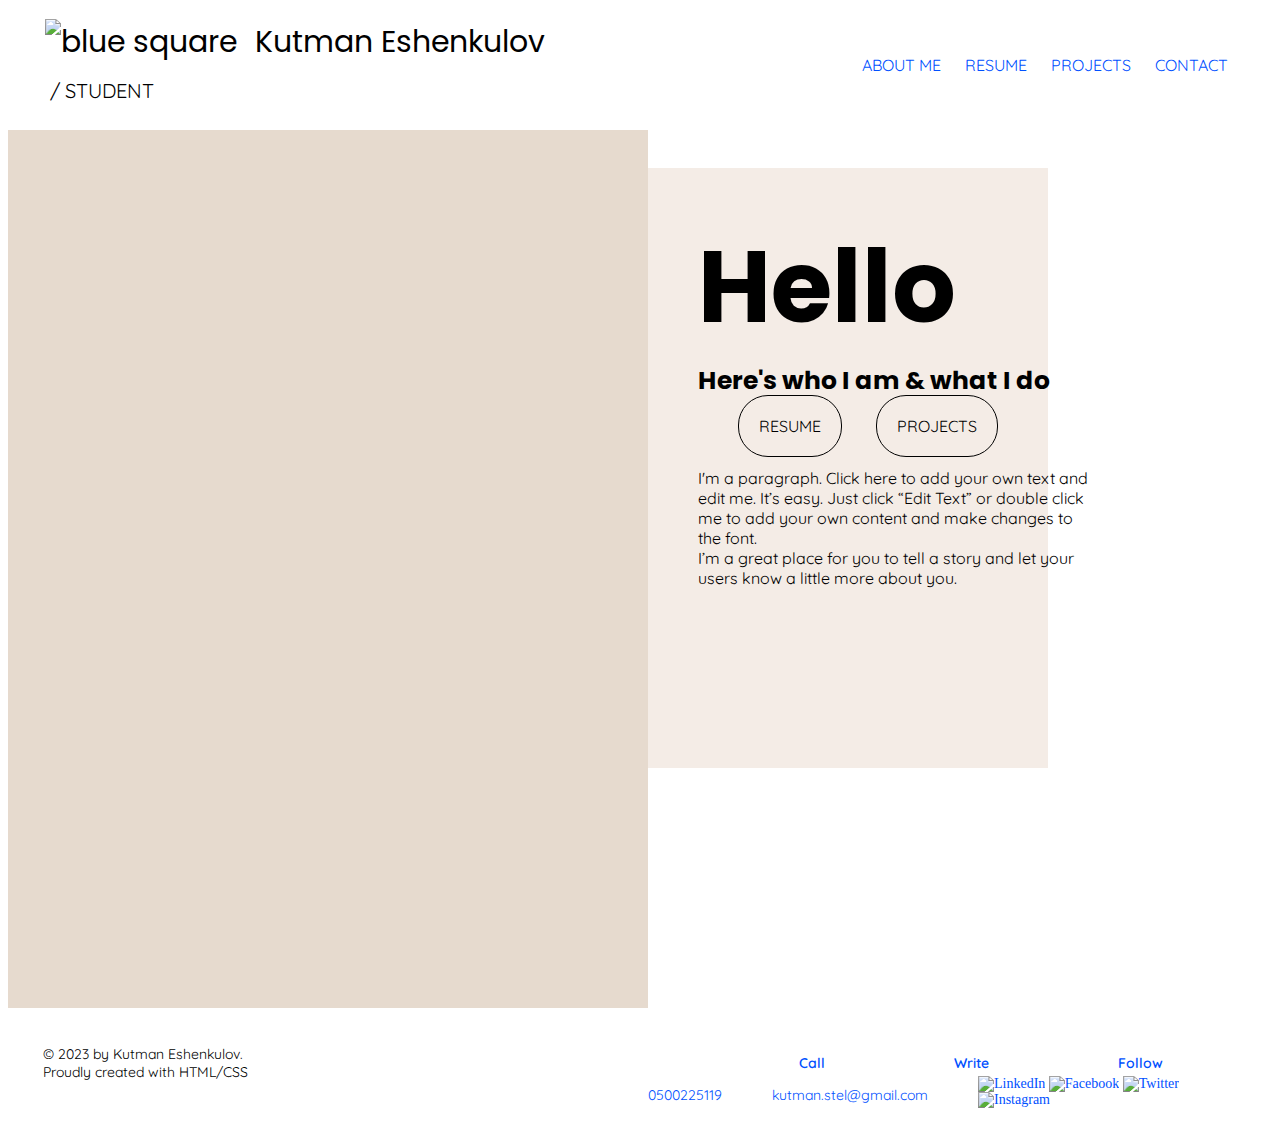
==== Grid.html @ 9e1e8f2b "Initial commit" ====
<!DOCTYPE html>
<html lang="en">

<head>
    <meta charset="UTF-8">
    <title>Grid</title>
    <link rel="stylesheet" href="./style.css">
    <link rel="preconnect" href="https://fonts.googleapis.com">
    <link rel="preconnect" href="https://fonts.gstatic.com" crossorigin>
    <link href="https://fonts.googleapis.com/css2?family=Poppins:wght@700&display=swap" rel="stylesheet">
    <link rel="preconnect" href="https://fonts.googleapis.com">
    <link rel="preconnect" href="https://fonts.gstatic.com" crossorigin>
    <link href="https://fonts.googleapis.com/css2?family=Quicksand:wght@300;600&display=swap" rel="stylesheet">
</head>

<body>

    <div class="header">
        <div class="name"> <img src="https://drive.google.com/thumbnail?id=1C9DsdvnR-GNyKEqmvJ7oT9Z4Zn5nBef2"
                alt="blue square"> Kutman Eshenkulov <span class="job"> / STUDENT </span>
        </div>
        <div class="buttons">
            <ul class="nav">
                <li>ABOUT ME</li>
                <li>RESUME</li>
                <li>PROJECTS</li>
                <li>CONTACT</li>
            </ul>
        </div>
    </div>

    <div class="container">
        <div class="leftRec" style="background-color: rgb(230, 218, 206);"></div>
        <div class="small_leftRec" style="background-color: rgb(244, 236, 230);"></div>
        <div class="content">
            <h1>Hello</h1>
            <h2>Here's who I am & what I do</h2>
            <ul class="content_buttons">
                <li>RESUME</li>
                <li>PROJECTS</li>
            </ul>
            <p>
                I'm a paragraph. Click here to add your own text and edit me. It’s easy. Just click “Edit Text” or
                double click me to add your own content and make changes to the font.
                <br>
                I’m a great place for you to tell a story and let your users know a little more about you.
            </p>
        </div>
        <div class="footer">© 2023 by Kutman Eshenkulov. <br>
            Proudly created with HTML/CSS</div>
        <div class="contacts">
            <ul class="contact">
                <li>Call</li>
                <li>Write</li>
                <li>Follow</li>
            </ul>
        </div>
        <div class="footer_contacts">
            <p id="number">0500225119</p>
            <p id="email">kutman.stel@gmail.com</p>
            <span id="social_media"><img
                    src="https://static.wixstatic.com/media/6ea5b4a88f0b4f91945b40499aa0af00.png/v1/fill/w_24,h_24,al_c,q_85,usm_0.66_1.00_0.01/6ea5b4a88f0b4f91945b40499aa0af00.webp"
                    alt="LinkedIn">
                <img src="https://static.wixstatic.com/media/0fdef751204647a3bbd7eaa2827ed4f9.png/v1/fill/w_24,h_24,al_c,q_85,usm_0.66_1.00_0.01/0fdef751204647a3bbd7eaa2827ed4f9.webp"
                    alt="Facebook">
                <img src="https://static.wixstatic.com/media/c7d035ba85f6486680c2facedecdcf4d.png/v1/fill/w_23,h_24,al_c,q_85,usm_0.66_1.00_0.01/c7d035ba85f6486680c2facedecdcf4d.webp"
                    alt="Twitter">
                <img src="https://static.wixstatic.com/media/01c3aff52f2a4dffa526d7a9843d46ea.png/v1/fill/w_23,h_24,al_c,q_85,usm_0.66_1.00_0.01/01c3aff52f2a4dffa526d7a9843d46ea.webp"
                    alt="Instagram"></span>
        </div>
    </div>


</body>

</html>
---- style.css ----
* {
            box-sizing: border-box;
        }

        body {
            overflow-x: hidden;
        }

        .container {
            display: grid;
            grid-template-columns: 50vw 50vw;
            grid-template-rows: 1000px 110px;
        }

        .header {
            width: 100%;
            height: 130px;
            display: flex;
            justify-content: space-between;
            align-items: center;
            position: fixed;
            top: 0;
            right: 0;
            left: 0;
            background-color: white;
        }

        .name {
            width: 500px;
            font-size: 30px;
            font-family: poppins-semibold, poppins, sans-serif;
            margin: 0 0 0 3.5%;
        }

        .name>img {
            height: 20px;
            margin: 0 2% 0 0;
        }

        .job {
            font-size: 20px;
            font-family: 'Quicksand', sans-serif;
            margin: 0 0 0 1%;
        }

        .buttons {
            margin: 0 2.5% 0 0;
        }

        .nav>* {
            cursor: pointer;
            font-family: 'Quicksand', sans-serif;
            font-size: 14px/1.4em;
            color: #0050FF;
            margin: 0 20px 0 0;
        }

        .leftRec {
            grid-area: 1/1/2/2;
        }

        .small_leftRec {
            grid-area: 1/2/2/3;
            display: flex;
            width: 400px;
            height: 600px;
            margin: 25% 40% 0 0;
            padding: 25% 40% 0 0;
        }

        .content {
            display: flex;
            width: 400px;
            height: 400px;
            justify-content: center;
            align-items: flex-start;
            flex-direction: column;
            grid-area: 1/2/2/3;
            margin: 200px 0 0 50px;
        }

        h1 {
            font-family: poppins-semibold, poppins, sans-serif;
            font-size: 100px;
            margin: 0;
        }

        h2 {
            font-family: poppins-semibold, poppins, sans-serif;
            font-size: 25px;
            margin: 0;
        }

        .content_buttons>* {
            margin: 0 30px 0 0;
            padding: 20px;
            border: 1px solid black;
            border-radius: 30px;
            font-family: 'Quicksand', sans-serif;
        }

        p {
            font-family: 'Quicksand', sans-serif;
        }

        .footer {
            display: flex;
            align-items: center;
            justify-content: start;
            grid-area: 2/1/3/2;
            margin: 0 0 0 35px;
            font-family: 'Quicksand', sans-serif;
            font-size: 14px;
        }

        .contacts {
            display: flex;
            align-items: center;
            justify-content: end;
            grid-area: 2/2/3/3;
        }

        .contact>* {
            font-family: 'Quicksand', sans-serif;
            font-weight: 600;
            font-size: 14px;
            color: #0050FF;
            margin: 0 125px 0 0;
        }

        .footer_contacts {
            display: flex;
            align-items: flex-end;
            justify-content: flex-end;
            grid-area: 2/2/3/3;
        }

        .footer_contacts>* {
            font-size: 14px;
            color: #0050FF;
        }

        #number {
            padding: 0 50px 0 0;
        }

        #email {
            padding: 0 50px 0 0;
        }

        #social_media {
            padding: 0 100px 10px 0;
        }

        #social_media>img {
            height: 19px;
        }

        li {
            display: inline;
        }
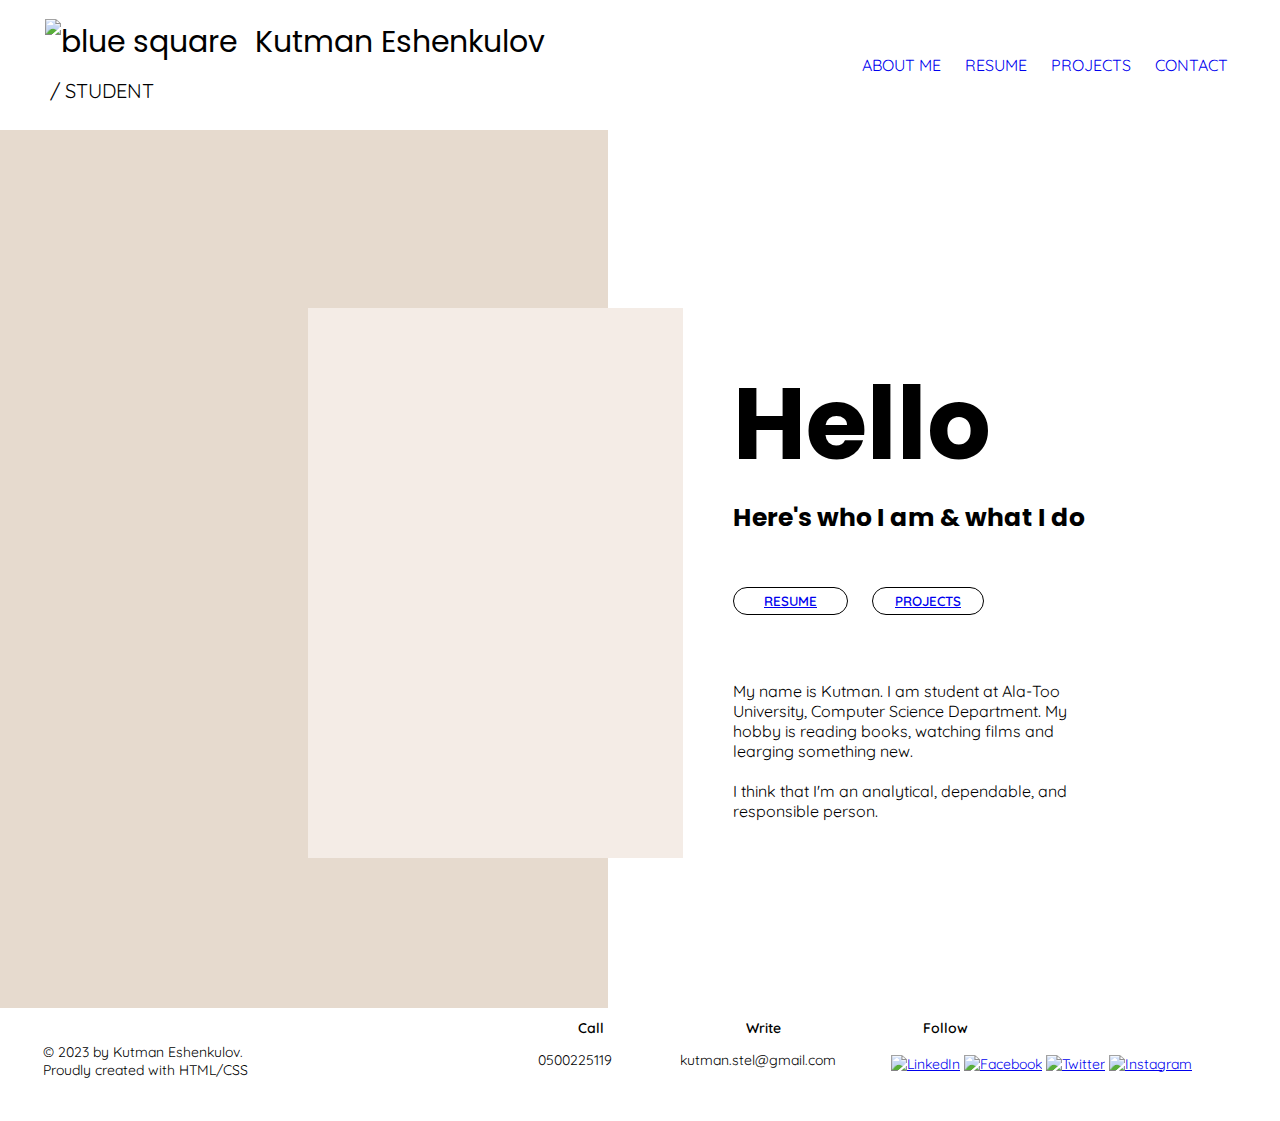
==== commit 017867fe: "making cute" ====
--- a/Grid.html
+++ b/Grid.html
@@ -21,10 +21,10 @@
         </div>
         <div class="buttons">
             <ul class="nav">
-                <li>ABOUT ME</li>
-                <li>RESUME</li>
-                <li>PROJECTS</li>
-                <li>CONTACT</li>
+                <li><a href="https://www.youtube.com/">ABOUT ME</a></li>
+                <li><a href="https://www.youtube.com/">RESUME</a></li>
+                <li><a href="https://www.youtube.com/">PROJECTS</a></li>
+                <li><a href="https://www.youtube.com/">CONTACT</a></li>
             </ul>
         </div>
     </div>
@@ -35,42 +35,47 @@
         <div class="content">
             <h1>Hello</h1>
             <h2>Here's who I am & what I do</h2>
-            <ul class="content_buttons">
-                <li>RESUME</li>
-                <li>PROJECTS</li>
-            </ul>
-            <p>
-                I'm a paragraph. Click here to add your own text and edit me. It’s easy. Just click “Edit Text” or
-                double click me to add your own content and make changes to the font.
+            <div class="content_button">
+                <button style="padding: 5px 30px 5px 30px; margin: 0 20px 50px 0"><a href="https://www.youtube.com/">RESUME</a></button>
+                <button style="padding: 5px 22px 5px 22px;"><a href="https://www.youtube.com/">PROJECTS</a></button>
+            </div>
+
+            <p style="width: 370px;">
+                My name is Kutman. I am student at Ala-Too University, Computer Science Department. My hobby is reading
+                books, watching films and learging something new.<br>
                 <br>
-                I’m a great place for you to tell a story and let your users know a little more about you.
+                I think that I'm an analytical, dependable, and responsible person.
             </p>
         </div>
-        <div class="footer">© 2023 by Kutman Eshenkulov. <br>
-            Proudly created with HTML/CSS</div>
+    </div>
+
+    <div class="footer">© 2023 by Kutman Eshenkulov. <br>
+        Proudly created with HTML/CSS
         <div class="contacts">
-            <ul class="contact">
+            <ul class="contact_names">
                 <li>Call</li>
                 <li>Write</li>
                 <li>Follow</li>
             </ul>
-        </div>
-        <div class="footer_contacts">
-            <p id="number">0500225119</p>
-            <p id="email">kutman.stel@gmail.com</p>
-            <span id="social_media"><img
-                    src="https://static.wixstatic.com/media/6ea5b4a88f0b4f91945b40499aa0af00.png/v1/fill/w_24,h_24,al_c,q_85,usm_0.66_1.00_0.01/6ea5b4a88f0b4f91945b40499aa0af00.webp"
-                    alt="LinkedIn">
-                <img src="https://static.wixstatic.com/media/0fdef751204647a3bbd7eaa2827ed4f9.png/v1/fill/w_24,h_24,al_c,q_85,usm_0.66_1.00_0.01/0fdef751204647a3bbd7eaa2827ed4f9.webp"
-                    alt="Facebook">
-                <img src="https://static.wixstatic.com/media/c7d035ba85f6486680c2facedecdcf4d.png/v1/fill/w_23,h_24,al_c,q_85,usm_0.66_1.00_0.01/c7d035ba85f6486680c2facedecdcf4d.webp"
-                    alt="Twitter">
-                <img src="https://static.wixstatic.com/media/01c3aff52f2a4dffa526d7a9843d46ea.png/v1/fill/w_23,h_24,al_c,q_85,usm_0.66_1.00_0.01/01c3aff52f2a4dffa526d7a9843d46ea.webp"
-                    alt="Instagram"></span>
+            <div class="contact_data">
+                <p id="number">0500225119</p>
+                <p id="email">kutman.stel@gmail.com</p>
+                <span id="social_media">
+                    <a href="https://www.youtube.com/"><img
+                            src="https://static.wixstatic.com/media/6ea5b4a88f0b4f91945b40499aa0af00.png/v1/fill/w_24,h_24,al_c,q_85,usm_0.66_1.00_0.01/6ea5b4a88f0b4f91945b40499aa0af00.webp"
+                            alt="LinkedIn"></a>
+                    <a href="https://www.youtube.com/"><img
+                            src="https://static.wixstatic.com/media/0fdef751204647a3bbd7eaa2827ed4f9.png/v1/fill/w_24,h_24,al_c,q_85,usm_0.66_1.00_0.01/0fdef751204647a3bbd7eaa2827ed4f9.webp"
+                            alt="Facebook"></a>
+                    <a href="https://www.youtube.com/"><img
+                            src="https://static.wixstatic.com/media/c7d035ba85f6486680c2facedecdcf4d.png/v1/fill/w_23,h_24,al_c,q_85,usm_0.66_1.00_0.01/c7d035ba85f6486680c2facedecdcf4d.webp"
+                            alt="Twitter"></a>
+                    <a href="https://www.youtube.com/"><img
+                            src="https://static.wixstatic.com/media/01c3aff52f2a4dffa526d7a9843d46ea.png/v1/fill/w_23,h_24,al_c,q_85,usm_0.66_1.00_0.01/01c3aff52f2a4dffa526d7a9843d46ea.webp"
+                            alt="Instagram"></span></a>
+            </div>
         </div>
     </div>
-
-
 </body>
 
 </html>--- a/style.css
+++ b/style.css
@@ -4,12 +4,6 @@
 
         body {
             overflow-x: hidden;
-        }
-
-        .container {
-            display: grid;
-            grid-template-columns: 50vw 50vw;
-            grid-template-rows: 1000px 110px;
         }
 
         .header {
@@ -48,24 +42,26 @@
         }
 
         .nav>* {
-            cursor: pointer;
             font-family: 'Quicksand', sans-serif;
             font-size: 14px/1.4em;
-            color: #0050FF;
             margin: 0 20px 0 0;
+            color: #000;
+        }
+
+        .container {
+            display: flex;
         }
 
         .leftRec {
-            grid-area: 1/1/2/2;
+            width: 610px;
+            height: 1000px;
+            margin: 0 0 0 -10px;
         }
 
         .small_leftRec {
-            grid-area: 1/2/2/3;
-            display: flex;
-            width: 400px;
-            height: 600px;
-            margin: 25% 40% 0 0;
-            padding: 25% 40% 0 0;
+            width: 375px;
+            height: 550px;
+            margin: 300px 0 0 -300px;
         }
 
         .content {
@@ -75,28 +71,30 @@
             justify-content: center;
             align-items: flex-start;
             flex-direction: column;
-            grid-area: 1/2/2/3;
             margin: 200px 0 0 50px;
         }
 
         h1 {
             font-family: poppins-semibold, poppins, sans-serif;
             font-size: 100px;
-            margin: 0;
+            margin: 370px 0 0 0;
         }
 
         h2 {
             font-family: poppins-semibold, poppins, sans-serif;
             font-size: 25px;
-            margin: 0;
+            margin: 0 0 50px 0;
         }
 
-        .content_buttons>* {
-            margin: 0 30px 0 0;
-            padding: 20px;
-            border: 1px solid black;
+        button {
+            
             border-radius: 30px;
             font-family: 'Quicksand', sans-serif;
+            font-weight: 600;
+            border: 1px solid black;
+            border-radius: 100px;
+            background: transparent;
+            color: black
         }
 
         p {
@@ -104,58 +102,70 @@
         }
 
         .footer {
+            height: 105px;
+            width: 100%;
             display: flex;
             align-items: center;
-            justify-content: start;
-            grid-area: 2/1/3/2;
+            justify-content: space-between;
             margin: 0 0 0 35px;
             font-family: 'Quicksand', sans-serif;
             font-size: 14px;
         }
 
-        .contacts {
-            display: flex;
-            align-items: center;
-            justify-content: end;
-            grid-area: 2/2/3/3;
+        .contact_names > * {
+            margin: 0 138px 0 0;
+            font-weight: 600;
         }
 
-        .contact>* {
-            font-family: 'Quicksand', sans-serif;
-            font-weight: 600;
-            font-size: 14px;
-            color: #0050FF;
-            margin: 0 125px 0 0;
+        ul.contact_names {
+            margin: 0;
         }
 
-        .footer_contacts {
+        .contact_data {
             display: flex;
             align-items: flex-end;
             justify-content: flex-end;
-            grid-area: 2/2/3/3;
-        }
-
-        .footer_contacts>* {
-            font-size: 14px;
-            color: #0050FF;
         }
 
         #number {
-            padding: 0 50px 0 0;
+            padding: 0 68px 20px 0;
         }
 
         #email {
-            padding: 0 50px 0 0;
+            padding: 0 55px 20px 0;
         }
 
         #social_media {
-            padding: 0 100px 10px 0;
+            padding: 0 115px 30px 0;
         }
 
-        #social_media>img {
+        a, img {
             height: 19px;
         }
 
         li {
             display: inline;
+        }
+
+        li :link{
+            text-decoration: none;
+        }
+
+        li :visited{
+            color: black;
+            text-decoration: none;
+        }
+
+        li :hover{
+            color: blue;
+            text-decoration: none;
+        }
+
+        li :active {
+            color: blue;
+        }
+
+        button:hover {
+            background: #0050FF;
+            color: #fff;
         }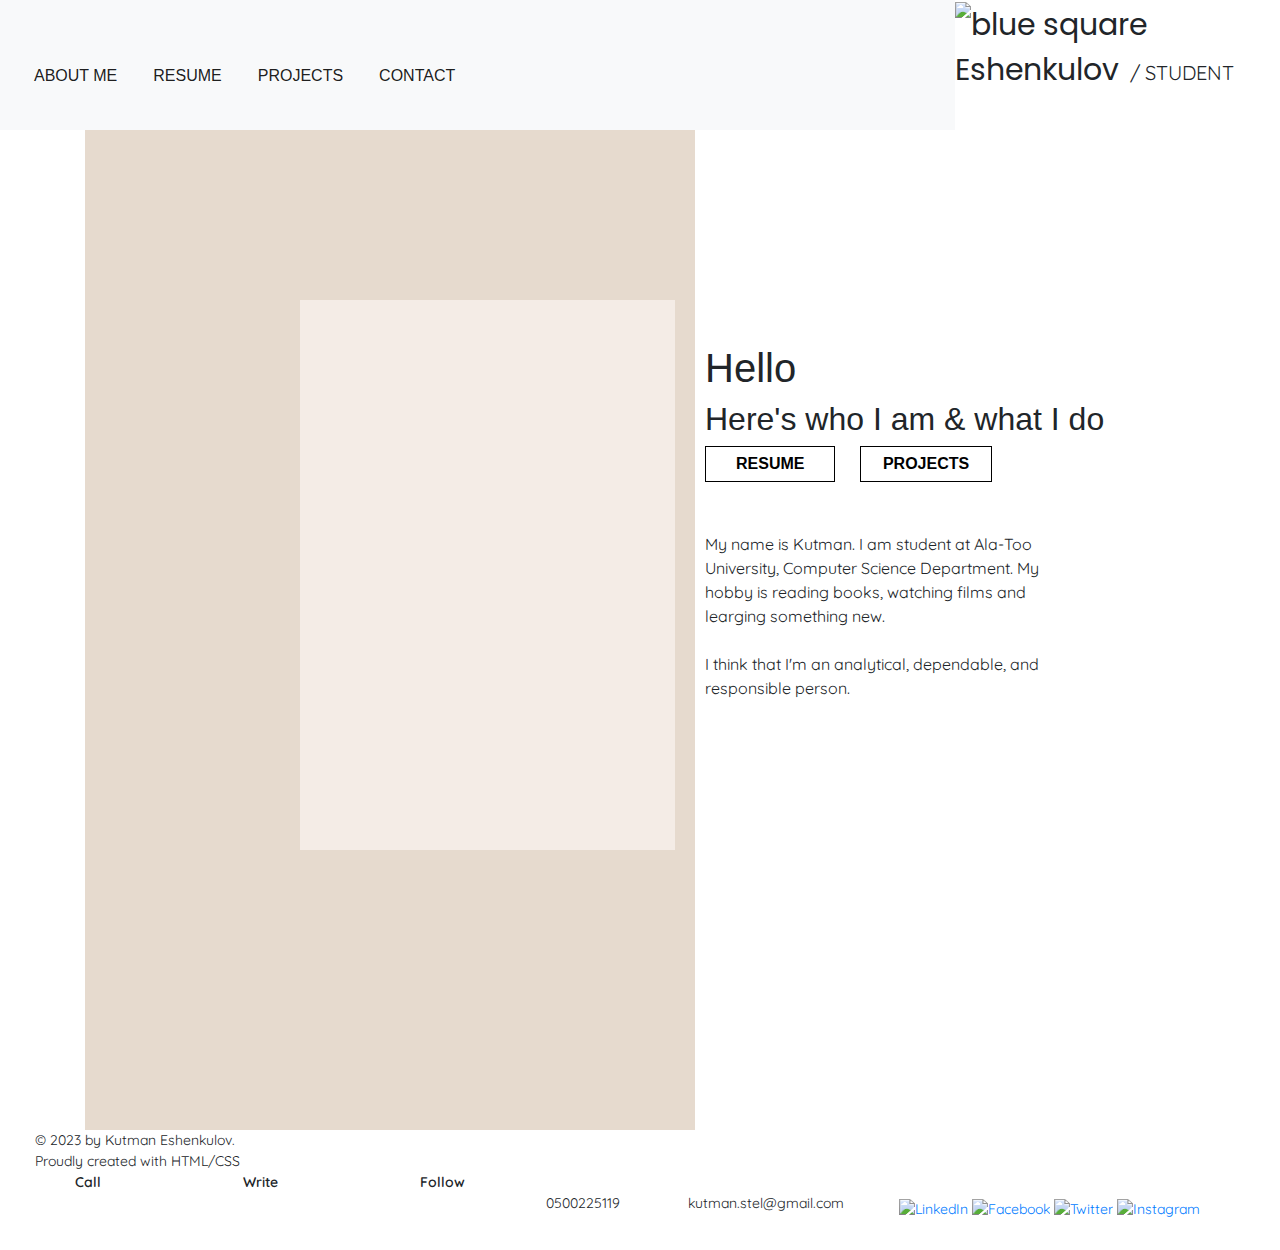
==== commit 1f10bc74: "some changes" ====
--- a/Grid.html
+++ b/Grid.html
@@ -3,6 +3,7 @@
 
 <head>
     <meta charset="UTF-8">
+    <meta name="viewport" content="width=device-width, initial-scale=1">
     <title>Grid</title>
     <link rel="stylesheet" href="./style.css">
     <link rel="preconnect" href="https://fonts.googleapis.com">
@@ -11,33 +12,49 @@
     <link rel="preconnect" href="https://fonts.googleapis.com">
     <link rel="preconnect" href="https://fonts.gstatic.com" crossorigin>
     <link href="https://fonts.googleapis.com/css2?family=Quicksand:wght@300;600&display=swap" rel="stylesheet">
+    <link rel="stylesheet" href="https://maxcdn.bootstrapcdn.com/bootstrap/4.0.0/css/bootstrap.min.css" integrity="sha384-Gn5384xqQ1aoWXA+058RXPxPg6fy4IWvTNh0E263XmFcJlSAwiGgFAW/dAiS6JXm" crossorigin="anonymous">
+
 </head>
 
 <body>
-
-    <div class="header">
-        <div class="name"> <img src="https://drive.google.com/thumbnail?id=1C9DsdvnR-GNyKEqmvJ7oT9Z4Zn5nBef2"
-                alt="blue square"> Kutman Eshenkulov <span class="job"> / STUDENT </span>
-        </div>
-        <div class="buttons">
-            <ul class="nav">
-                <li><a href="https://www.youtube.com/">ABOUT ME</a></li>
-                <li><a href="https://www.youtube.com/">RESUME</a></li>
-                <li><a href="https://www.youtube.com/">PROJECTS</a></li>
-                <li><a href="https://www.youtube.com/">CONTACT</a></li>
-            </ul>
-        </div>
+    <script src="https://code.jquery.com/jquery-3.2.1.slim.min.js" integrity="sha384-KJ3o2DKtIkvYIK3UENzmM7KCkRr/rE9/Qpg6aAZGJwFDMVNA/GpGFF93hXpG5KkN" crossorigin="anonymous"></script>
+    <script src="https://cdnjs.cloudflare.com/ajax/libs/popper.js/1.12.9/umd/popper.min.js" integrity="sha384-ApNbgh9B+Y1QKtv3Rn7W3mgPxhU9K/ScQsAP7hUibX39j7fakFPskvXusvfa0b4Q" crossorigin="anonymous"></script>
+    <script src="https://maxcdn.bootstrapcdn.com/bootstrap/4.0.0/js/bootstrap.min.js" integrity="sha384-JZR6Spejh4U02d8jOt6vLEHfe/JQGiRRSQQxSfFWpi1MquVdAyjUar5+76PVCmYl" crossorigin="anonymous"></script>
+    <div class="name"> <img src="https://drive.google.com/thumbnail?id=1C9DsdvnR-GNyKEqmvJ7oT9Z4Zn5nBef2"
+      alt="blue square"> Eshenkulov <span class="job"> / STUDENT </span>    
     </div>
+    <nav class="navbar navbar-expand-lg navbar-light bg-light">
+      <button class="navbar-toggler" type="button" data-toggle="collapse" data-target="#navbarNav" aria-controls="navbarNav" aria-expanded="false" aria-label="Toggle navigation">
+        <span class="navbar-toggler-icon"></span>
+      </button>
+      <div class="collapse navbar-collapse" id="navbarNav">
+        <ul class="navbar-nav">
+          <li class="nav-item active">
+            <a class="nav-link" href="#">ABOUT ME<span class="sr-only">(current)</span></a>
+          </li>
+          <li class="nav-item active">
+            <a class="nav-link" href="#">RESUME<span class="sr-only">(current)</span></a>
+          </li>
+          <li class="nav-item active">
+            <a class="nav-link" href="#">PROJECTS<span class="sr-only">(current)</span></a>
+          </li>
+          <li class="nav-item active">
+            <a class="nav-link" href="#">CONTACT<span class="sr-only">(current)</span></a>
+          </li>
+        </ul>
+      </div>
+    </nav>
+    
 
     <div class="container">
         <div class="leftRec" style="background-color: rgb(230, 218, 206);"></div>
-        <div class="small_leftRec" style="background-color: rgb(244, 236, 230);"></div>
+        
         <div class="content">
             <h1>Hello</h1>
             <h2>Here's who I am & what I do</h2>
             <div class="content_button">
-                <button style="padding: 5px 30px 5px 30px; margin: 0 20px 50px 0"><a href="https://www.youtube.com/">RESUME</a></button>
-                <button style="padding: 5px 22px 5px 22px;"><a href="https://www.youtube.com/">PROJECTS</a></button>
+                <button style="padding: 5px 30px 5px 30px; margin: 0 20px 50px 0"><a href="https://www.youtube.com/"></a>RESUME</button>
+                <button style="padding: 5px 22px 5px 22px;"><a href="https://www.youtube.com/"></a>PROJECTS</button>
             </div>
 
             <p style="width: 370px;">
@@ -48,8 +65,9 @@
             </p>
         </div>
     </div>
+    <div class="small_leftRec" style="background-color: rgb(244, 236, 230);"></div>
 
-    <div class="footer">© 2023 by Kutman Eshenkulov. <br>
+    <footer>© 2023 by Kutman Eshenkulov. <br>
         Proudly created with HTML/CSS
         <div class="contacts">
             <ul class="contact_names">
@@ -75,7 +93,7 @@
                             alt="Instagram"></span></a>
             </div>
         </div>
-    </div>
+    </footer>
 </body>
 
 </html>--- a/style.css
+++ b/style.css
@@ -6,26 +6,31 @@
             overflow-x: hidden;
         }
 
-        .header {
-            width: 100%;
+        .navbar{
             height: 130px;
-            display: flex;
-            justify-content: space-between;
-            align-items: center;
-            position: fixed;
-            top: 0;
-            right: 0;
-            left: 0;
-            background-color: white;
+        }
+
+        .nav-link{
+            margin: 10px;
         }
 
         .name {
-            width: 500px;
+            width: 325px;
             font-size: 30px;
             font-family: poppins-semibold, poppins, sans-serif;
-            margin: 0 0 0 3.5%;
+            margin: 0 0 0 0;
+            float:right;
         }
 
+        @media only screen and (max-width: 400px) {
+            .name {
+                width: 250px;
+            }
+          }
+
+        #navbarNav{
+            height: 100px;
+        }  
         .name>img {
             height: 20px;
             margin: 0 2% 0 0;
@@ -37,41 +42,35 @@
             margin: 0 0 0 1%;
         }
 
-        .buttons {
-            margin: 0 2.5% 0 0;
-        }
-
-        .nav>* {
-            font-family: 'Quicksand', sans-serif;
-            font-size: 14px/1.4em;
-            margin: 0 20px 0 0;
-            color: #000;
-        }
-
         .container {
             display: flex;
         }
 
         .leftRec {
-            width: 610px;
+            min-width: 610px;
             height: 1000px;
-            margin: 0 0 0 -10px;
         }
 
         .small_leftRec {
+            position: absolute;
             width: 375px;
             height: 550px;
-            margin: 300px 0 0 -300px;
+            top: 300px;
+            left: 300px;
         }
 
         .content {
             display: flex;
+            position: relative;
+            top: 200px;
+            right: 50px;
+            left: 10px;
+            bottom: 50px;
             width: 400px;
             height: 400px;
             justify-content: center;
             align-items: flex-start;
             flex-direction: column;
-            margin: 200px 0 0 50px;
         }
 
         h1 {
@@ -87,7 +86,7 @@
         }
 
         button {
-            
+            cursor: pointer;
             border-radius: 30px;
             font-family: 'Quicksand', sans-serif;
             font-weight: 600;
@@ -101,7 +100,7 @@
             font-family: 'Quicksand', sans-serif;
         }
 
-        .footer {
+        footer {
             height: 105px;
             width: 100%;
             display: flex;
@@ -112,7 +111,7 @@
             font-size: 14px;
         }
 
-        .contact_names > * {
+        .contact_names>* {
             margin: 0 138px 0 0;
             font-weight: 600;
         }
@@ -147,16 +146,16 @@
             display: inline;
         }
 
-        li :link{
+        li :link {
             text-decoration: none;
         }
 
-        li :visited{
+        li :visited {
             color: black;
             text-decoration: none;
         }
 
-        li :hover{
+        li :hover {
             color: blue;
             text-decoration: none;
         }
